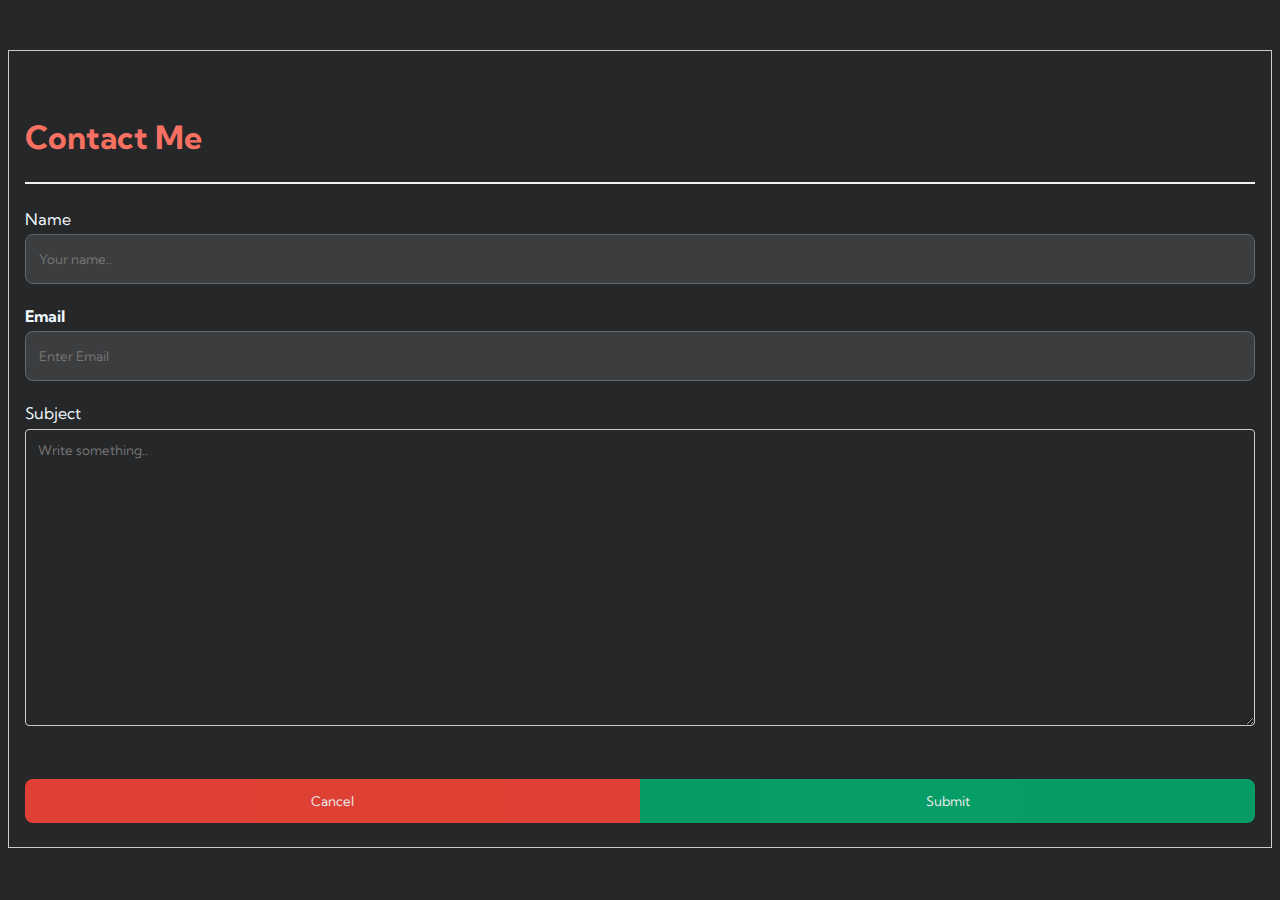
==== contact.html @ c41fa98b "changes3" ====
<!DOCTYPE html>
<html lang="en">
<head>
    <meta charset="UTF-8">
    <meta http-equiv="X-UA-Compatible" content="IE=edge">
    <meta name="viewport" content="width=device-width, initial-scale=1.0">
    <link rel="stylesheet" href="style1.css">
    <link rel="preconnect" href="https://fonts.googleapis.com">
    <link rel="preconnect" href="https://fonts.gstatic.com" crossorigin>
    <link href="https://fonts.googleapis.com/css2?family=Kumbh+Sans:wght@400;500;600;700;800&display=swap" rel="stylesheet">

    <title>Contact</title>
</head>
<body>
    <form action="action_page.php" style="border:1px solid #ccc">
        <div class="container">
          <h1 style="color: #f77062;">Contact Me</h1>

          <hr>

  <label for="fname"> Name</label>
    <input type="text" id="fname" name="fullname" placeholder="Your name..">

    <label for="email"><b>Email</b></label>
    <input type="text" placeholder="Enter Email" name="email" required>


    <label for="subject">Subject</label>
    <textarea id="subject" name="subject" placeholder="Write something.." style="height:33vh ;" ></textarea>
          <div class="clearfix">
            <button type="button" class="cancelbtn">Cancel</button>
            <button type="submit" class="submitbtn">Submit</button>
          </div>
        </div>
      </form>
      <script>
        var modal = document.getElementById('id01');
        
        
        window.onclick = function(event) {
            if (event.target == modal) {
                modal.style.display = "none";
            }
        }
        </script>
</body>
</html>
---- style1.css ----
* {box-sizing: border-box;
    font-family : 'Kumbh Sans', sans-serif ;
    background: #262729;
    color: aliceblue;
    margin-top: 25px;
   

}

input[type=text]  {
  
        width: 100%;
        padding: 15px;
        margin: 5px 0 22px 0;
        display: inline-block;
    
        background: #293b41;

        border-radius: 8px;
            background-color: rgba(255, 255, 255, 0.1);
            padding: 1rem 0.8rem;
            border: 1px #606673 solid;
            color: #262729;
        }
  
  input[type=text]:focus{
    background-color: #ddd;
    outline: none;
  }
  
  hr {
    border: 1px solid #f1f1f1;
    margin-bottom: 25px;
  }
  
  /* Set a style for all buttons */
  button {
    background-color: #04AA6D;
    color: white;
    padding: 14px 20px;
    margin: 8px 0;
    border: none;
    cursor: pointer;
    width: 100%;
    opacity: 0.9;
    
  }
  .submitbtn{

border-radius: 0  8px 8px 0;

  }
  button:hover {
    opacity:1;
  }
  
  /* Extra styles for the cancel button */
  .cancelbtn {
    padding: 14px 20px;
    background-color: #f44336;
    border-radius: 8px 0 0 8px;
  }
  
  /* Float cancel and submit buttons and add an equal width */
  .cancelbtn, .submitbtn {
    float: left;
    width: 50%;
  }
  
  /* Add padding to container elements */
  .container {
    padding: 16px;
    
  }
  
  /* Clear floats */
  .clearfix::after {
    content: "";
    clear: both;
    display: table;
  }
  
  /* Change styles for cancel button and submit button on extra small screens */
  @media screen and (max-width: 300px) {
    .cancelbtn, .submitbtn {
      width: 100%;
    }
  }
  input[type=textarea], textarea {
  width: 100%;
  
  padding: 12px;
  border: 1px solid #ccc;
  border-radius: 4px;
  box-sizing: border-box;
  margin-top: 6px;
  margin-bottom: 16px;
  resize: vertical;
}
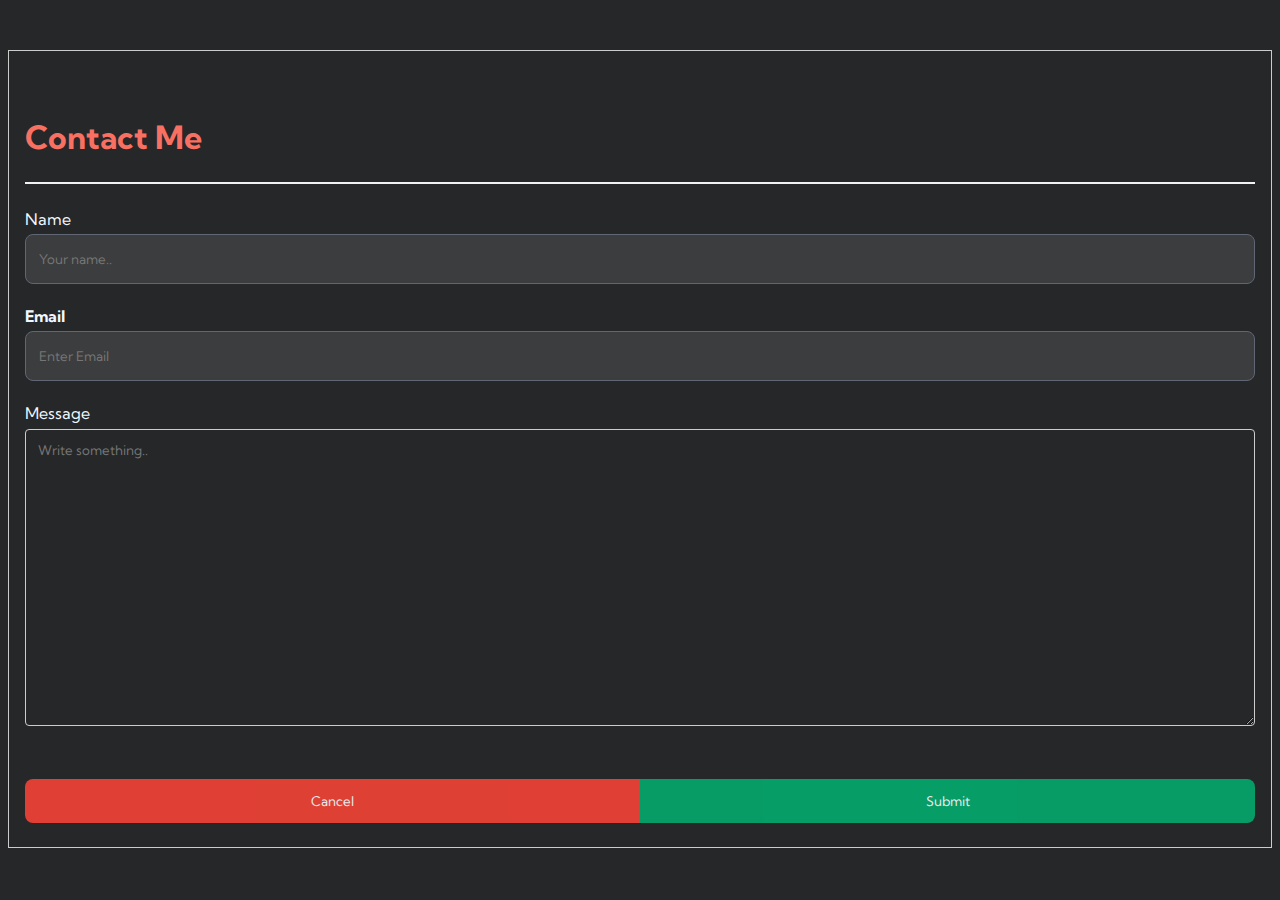
==== commit 0b58fee7: "email thing" ====
--- a/contact.html
+++ b/contact.html
@@ -12,21 +12,21 @@
     <title>Contact</title>
 </head>
 <body>
-    <form action="action_page.php" style="border:1px solid #ccc">
+    <form action="mail.php"  method="post" enctype="text/plain" style="border:1px solid #ccc">
         <div class="container">
           <h1 style="color: #f77062;">Contact Me</h1>
 
           <hr>
 
-  <label for="fname"> Name</label>
-    <input type="text" id="fname" name="fullname" placeholder="Your name..">
+  <label for="name"> Name</label>
+    <input type="text" id="name" name="name" placeholder="Your name..">
 
     <label for="email"><b>Email</b></label>
     <input type="text" placeholder="Enter Email" name="email" required>
 
 
-    <label for="subject">Subject</label>
-    <textarea id="subject" name="subject" placeholder="Write something.." style="height:33vh ;" ></textarea>
+    <label for="message">Message</label>
+    <textarea id="message" name="message" placeholder="Write something.." style="height:33vh ;" ></textarea>
           <div class="clearfix">
             <button type="button" class="cancelbtn">Cancel</button>
             <button type="submit" class="submitbtn">Submit</button>
